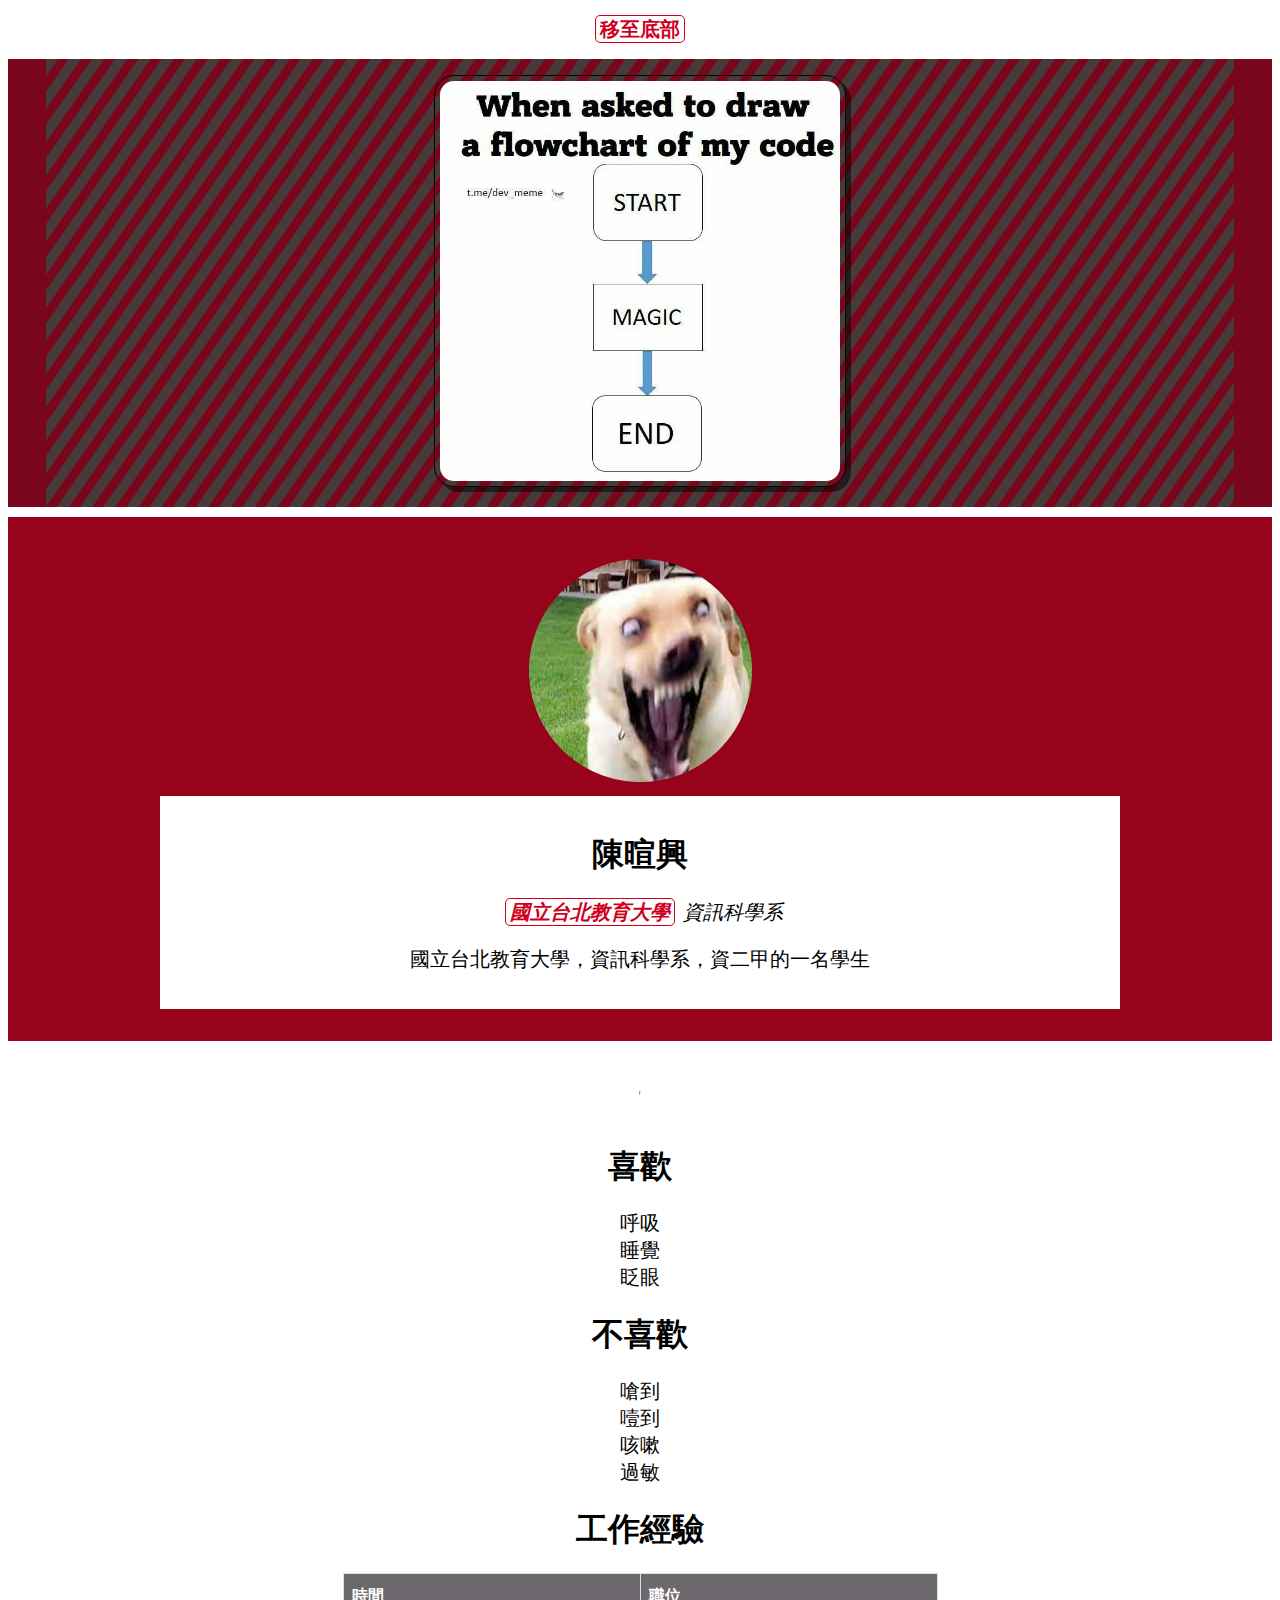
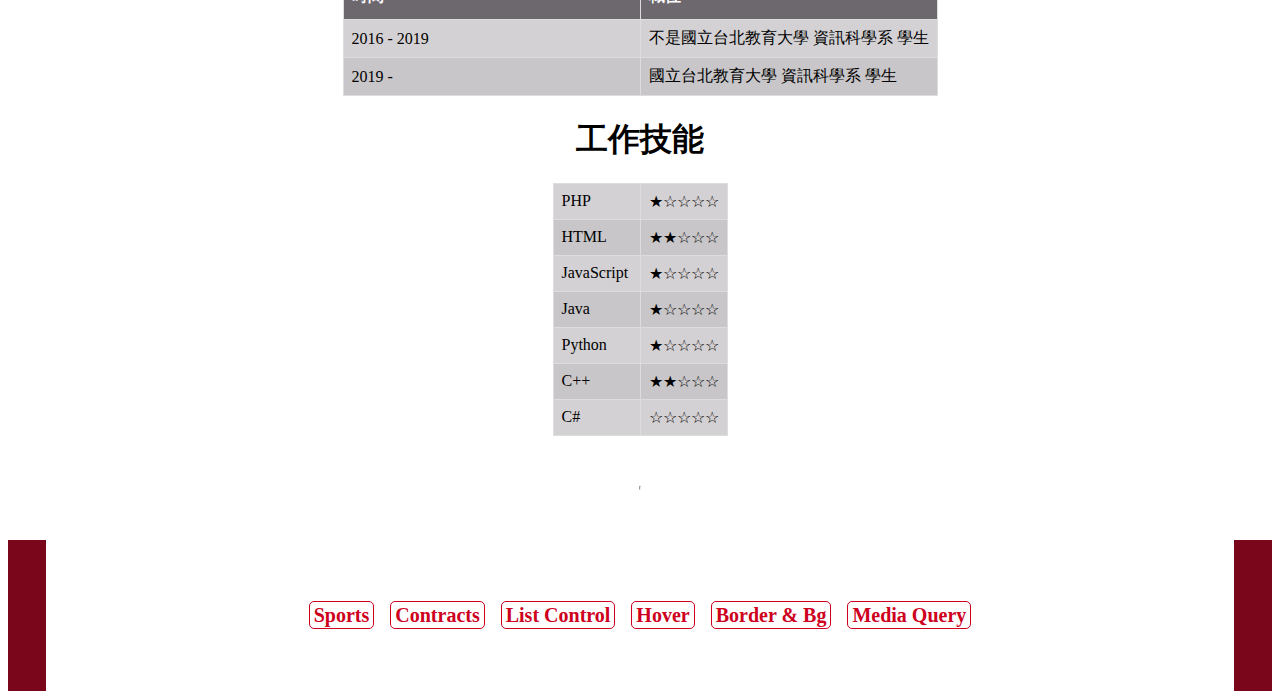
==== index.html @ 32274f18 "First upload" ====
<!DOCTYPE html>
<html lang="en">
<head>
    <meta charset="UTF-8">
    <meta name="viewport" content="width=device-width, initial-scale=1.0">
    <title>陳暄興 | 多媒體概論</title>

    <style>
        .memeImage {
            border: black 1px solid;
            width: 400px;
            padding: 5px;
            border-radius: 20px;
            box-shadow: rgba(0,0,0,0.5) 5px 5px;
            z-index: 99;
        }
        .memeImage:hover {
            position: relative;
            left: 4px;
            top: 4px;
            box-shadow: rgba(0,0,0,0.5) 1px 1px;
        }


        .spinningImage:hover {
            /* animation */
            animation-name: barrelRoll;
            animation-duration: 10ms;
            animation-timing-function: linear;
            animation-iteration-count: infinite;
        }
        @keyframes barrelRoll {
            from {
                transform: rotate(0deg);
            } to {
                transform: rotate(360deg);
            }
        }

    </style>

    <link rel="stylesheet" href="css/style.css">
</head>
<body>
    <main>
        <div style="margin: 16px;">
            <a href="#nav">移至底部</a>
        </div>
        <div class="stripesContainer">
            <div class="stripes"></div>
            <img src="images/meme.jpg" alt="programming meme" class="memeImage" id="memeImage"><br>
        </div>

        <!-- spam text canvas -->
        <div style="position: absolute; top: 0; z-index: 0;">
            <p id="memeTextbox" style="font-size: 30px; color: white;"></p>
        </div>

        <div class="colorBox" style="margin-top: 10px;">
            <img src="images/crazyDoggo-cropped.png" alt="Dogg" style="margin: 10px;" class="spinningImage" id="spinningImage">

            <div class="textBox">
                <h1>陳暄興</h1>

                <p><em><strong><a href="https://www.ntue.edu.tw/" target="_blank">國立台北教育大學</a></strong>資訊科學系</em></p>
                <p>國立台北教育大學，資訊科學系，資二甲的一名學生</p>
            </div>
        </div>



        <hr>

        <h1>喜歡</h1>
        <div>
            <p>
                呼吸<br>
                睡覺<br>
                眨眼
            </p>
        </div>

        <h1>不喜歡</h1>
        <div>
            <p>
                嗆到<br>
                噎到<br>
                咳嗽<br>
                過敏
            </p>
        </div>


        <h1>工作經驗</h1>
        <table class="table">
            <thead>
                <tr>
                    <th>時間</th>
                    <th>職位</th>
                </tr>
            </thead>
            <tbody>
                <tr>
                    <td>2016 - 2019</td>
                    <td>不是國立台北教育大學 資訊科學系 學生</td>
                </tr>
                <tr>
                    <td>2019 -</td>
                    <td>國立台北教育大學 資訊科學系 學生</td>
                </tr>
            </tbody>
        </table>



        <h1>工作技能</h1>
        <table>
            <tr>
                <td>PHP</td>
                <td>★☆☆☆☆</td>
            </tr>
            <tr>
                <td>HTML</td>
                <td>★★☆☆☆</td>
            </tr>
            <tr>
                <td>JavaScript</td>
                <td>★☆☆☆☆</td>
            </tr>
            <tr>
                <td>Java</td>
                <td>★☆☆☆☆</td>
            </tr>
            <tr>
                <td>Python</td>
                <td>★☆☆☆☆</td>
            </tr>
            <tr>
                <td>C++</td>
                <td>★★☆☆☆</td>
            </tr>
            <tr>
                <td>C#</td>
                <td>☆☆☆☆☆</td>
            </tr>
        </table>


        <hr>

    </main>
    <footer>
        <div class="stripesContainer">
            <div class="stripes"></div>

            <div style="padding: 32px;" id="nav">
                <div class="textBox" id="links">
                </div>
            </div>
        </div>
    </footer>


</body>
</html>

<script>
    document.getElementById("memeImage").addEventListener("click", function() {
        window.alert("這不是按鈕，請不要按他");
    });


    let textBoxSpam;
    document.getElementById("spinningImage").addEventListener("mouseover", function() {
        textBoxSpam = setInterval(function() {
            document.getElementById("memeTextbox").innerText += "汪汪汪"}, 1);
    });
    document.getElementById("spinningImage").addEventListener("mouseleave", function() {
        clearInterval(textBoxSpam);
        document.getElementById("memeTextbox").innerText = "";
    });



    let links = [
        "sports", "Sports",
        "contacts", "Contracts",
        "listControl", "List Control",
        "hover", "Hover",
        "borderAndBackground", "Border & Bg",
        "mediaQuery", "Media Query"
    ];
    for (let i=0;i < links.length/2;i++) {
        let a = document.createElement('a');
        let text = document.createTextNode(links[i*2+1]);
        a.appendChild(text);
        a.title = links[i*2+1];
        a.href = "subpage/" + links[i*2] + ".html";
        document.getElementById("links").appendChild(a);
    }
</script>
---- css/style.css ----
:root {
    --palette1: rgb(27, 27, 30);
    --palette2: rgb(121, 6, 26);
    --palette3: rgb(109, 103, 110);
    --palette4: rgb(251, 255, 254);
    --palette5: rgb(250, 169, 22);

    --themeColor: rgb(150, 3, 26);
    --anchorColor: rgb(206, 0, 29);

    scroll-behavior: smooth;
}

::selection {
    color: white;
    background: rgb(150, 50, 50);
}

body {
    text-align: center;
}
main {

}
footer {

}

p {
    font-size: 20px;
}

a {
    font-weight: 800;
    font-size: 20px;
    color: var(--anchorColor);
    border: solid 1px var(--anchorColor);
    border-radius: 5px;
    padding: 2px 4px;
    margin: 4px 8px;
    text-decoration: none;
}
a:hover {
    color: black;
    background-color: var(--anchorColor);
}



hr {
    margin: 50px auto;
    height: 2px;
    background-color: black;
    width: 0;
    animation: hrAnimation ease-out 1s forwards;
}
@keyframes hrAnimation {
    from {
        width: 0;
    } to {
        width: 90%;
    }
}


table {
    background-color: rgba(109,103, 110, 0.3);
    margin: 16px auto;
    border-collapse: collapse;
    width: unset;
}
table td {
    width: 50%;
}
table td, table th {
    text-align: left;
    padding: 8px;
    border: 1px solid #ddd;
}
table th {
    padding-top: 12px;
    padding-bottom: 12px;
    text-align: left;
    background-color: rgb(109, 103, 110);
    color: white;
}
table tr:nth-child(even){background-color: rgba(109, 103, 110, 0.1);}
table tr:hover {background-color: rgba(109, 103, 110, 0.5);}

.colorBox {
    color: rgb(251, 255, 254);
    background-color: var(--themeColor);
    padding: 32px;
    margin: 32px 0;
}
.textBox {
    color: black;
    background-color: white;
    padding: 16px;
    margin: 0 10%;
}



.stripesContainer {
    height: auto;
    color: #4c3f2e;
    position: relative;
    overflow: hidden;
    padding: 1rem;
}
.stripesContainer:before, .stripesContainer:after {
    content: '';
    background-color: rgb(121, 6, 26);
    width: 3%;
    height: 100%;
    position: absolute;
    top: 0;
}
.stripesContainer:before {
    left: 0;
}
.stripesContainer:after {
    right: 0;
}
.stripes {
    position: absolute;
    left: -46px;
    right: 0;
    top: 0;
    bottom: 0;
    z-index: -1;
    background: repeating-linear-gradient(
            -55deg,
            rgb(121, 6, 26) 1px,
            rgb(71, 58, 58) 2px,
            rgb(71, 58, 58) 11px,
            rgb(121, 6, 26) 12px,
            rgb(121, 6, 26) 20px
    ) fixed;
    animation: stripesAnimation linear 1s infinite;
}
@keyframes stripesAnimation {
    from{
        transform: translateX(0);
    }
    to {
        transform: translateX(46px);
    }
}
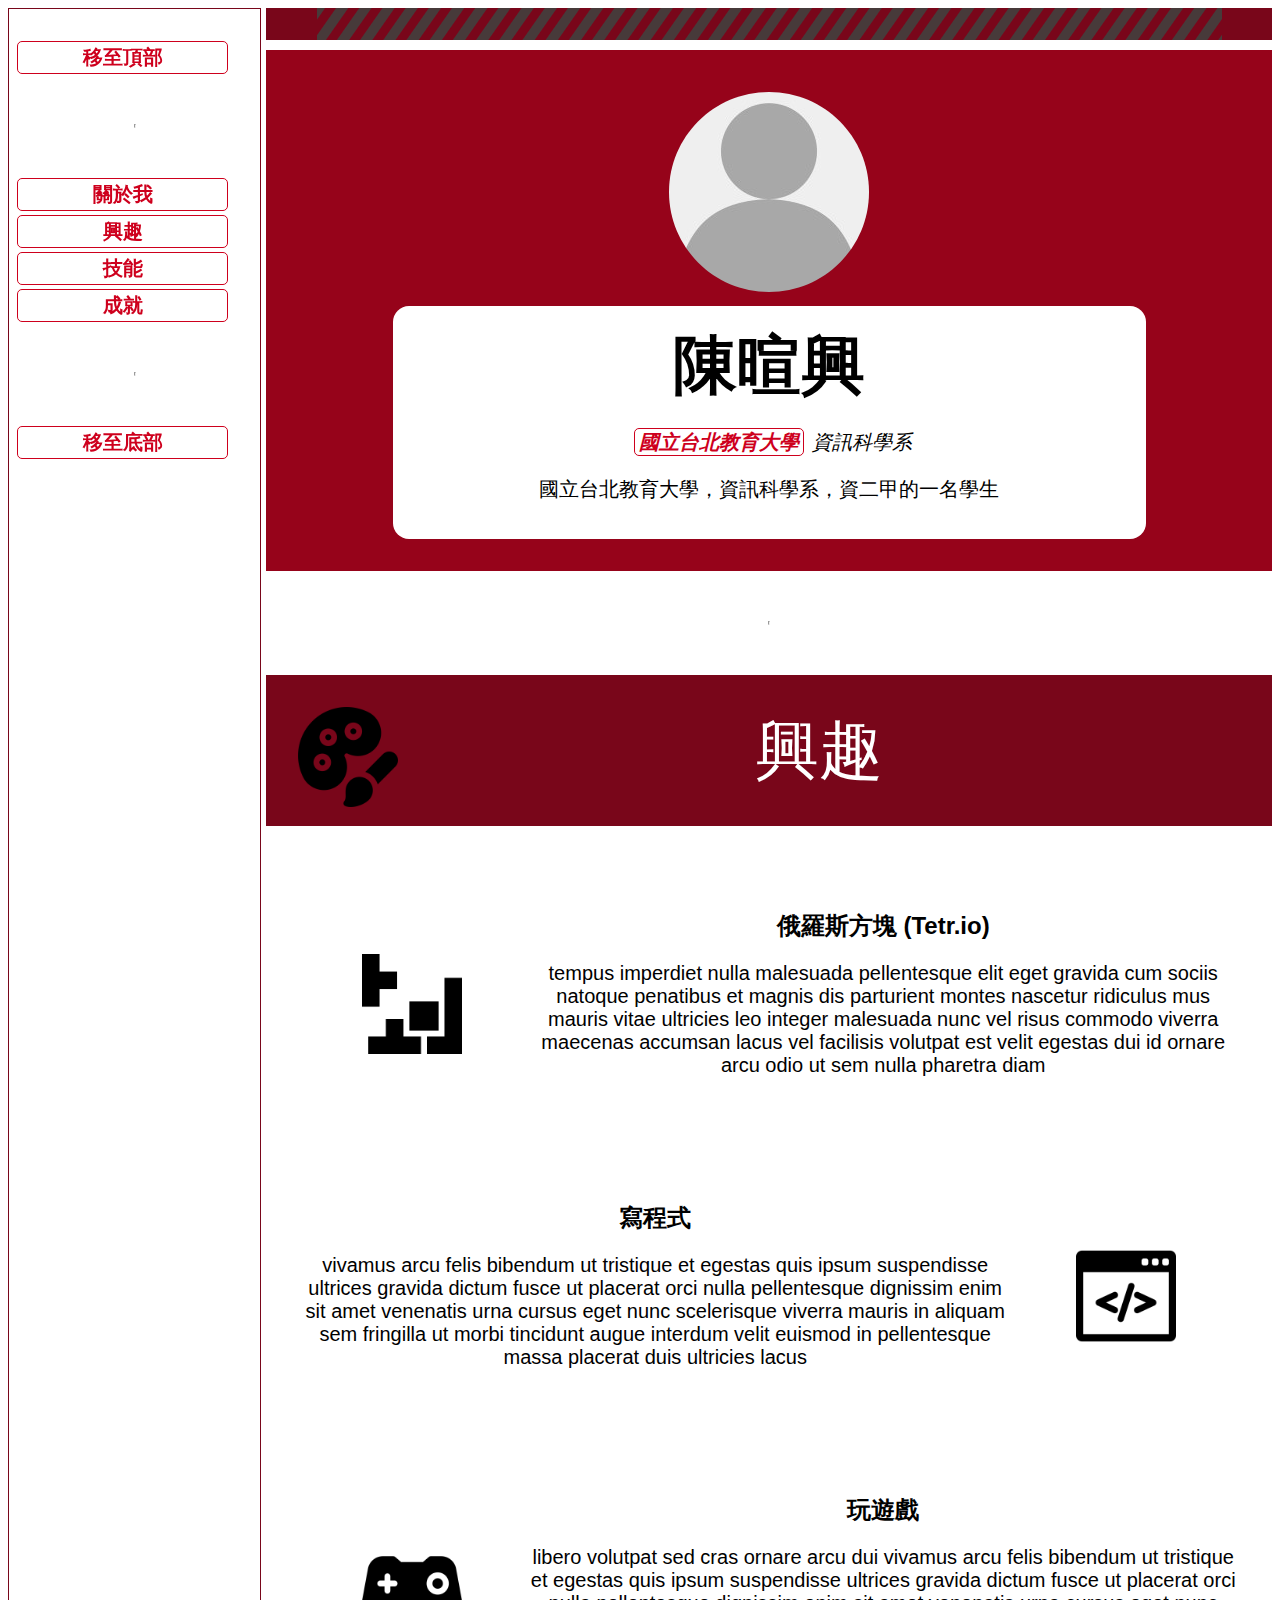
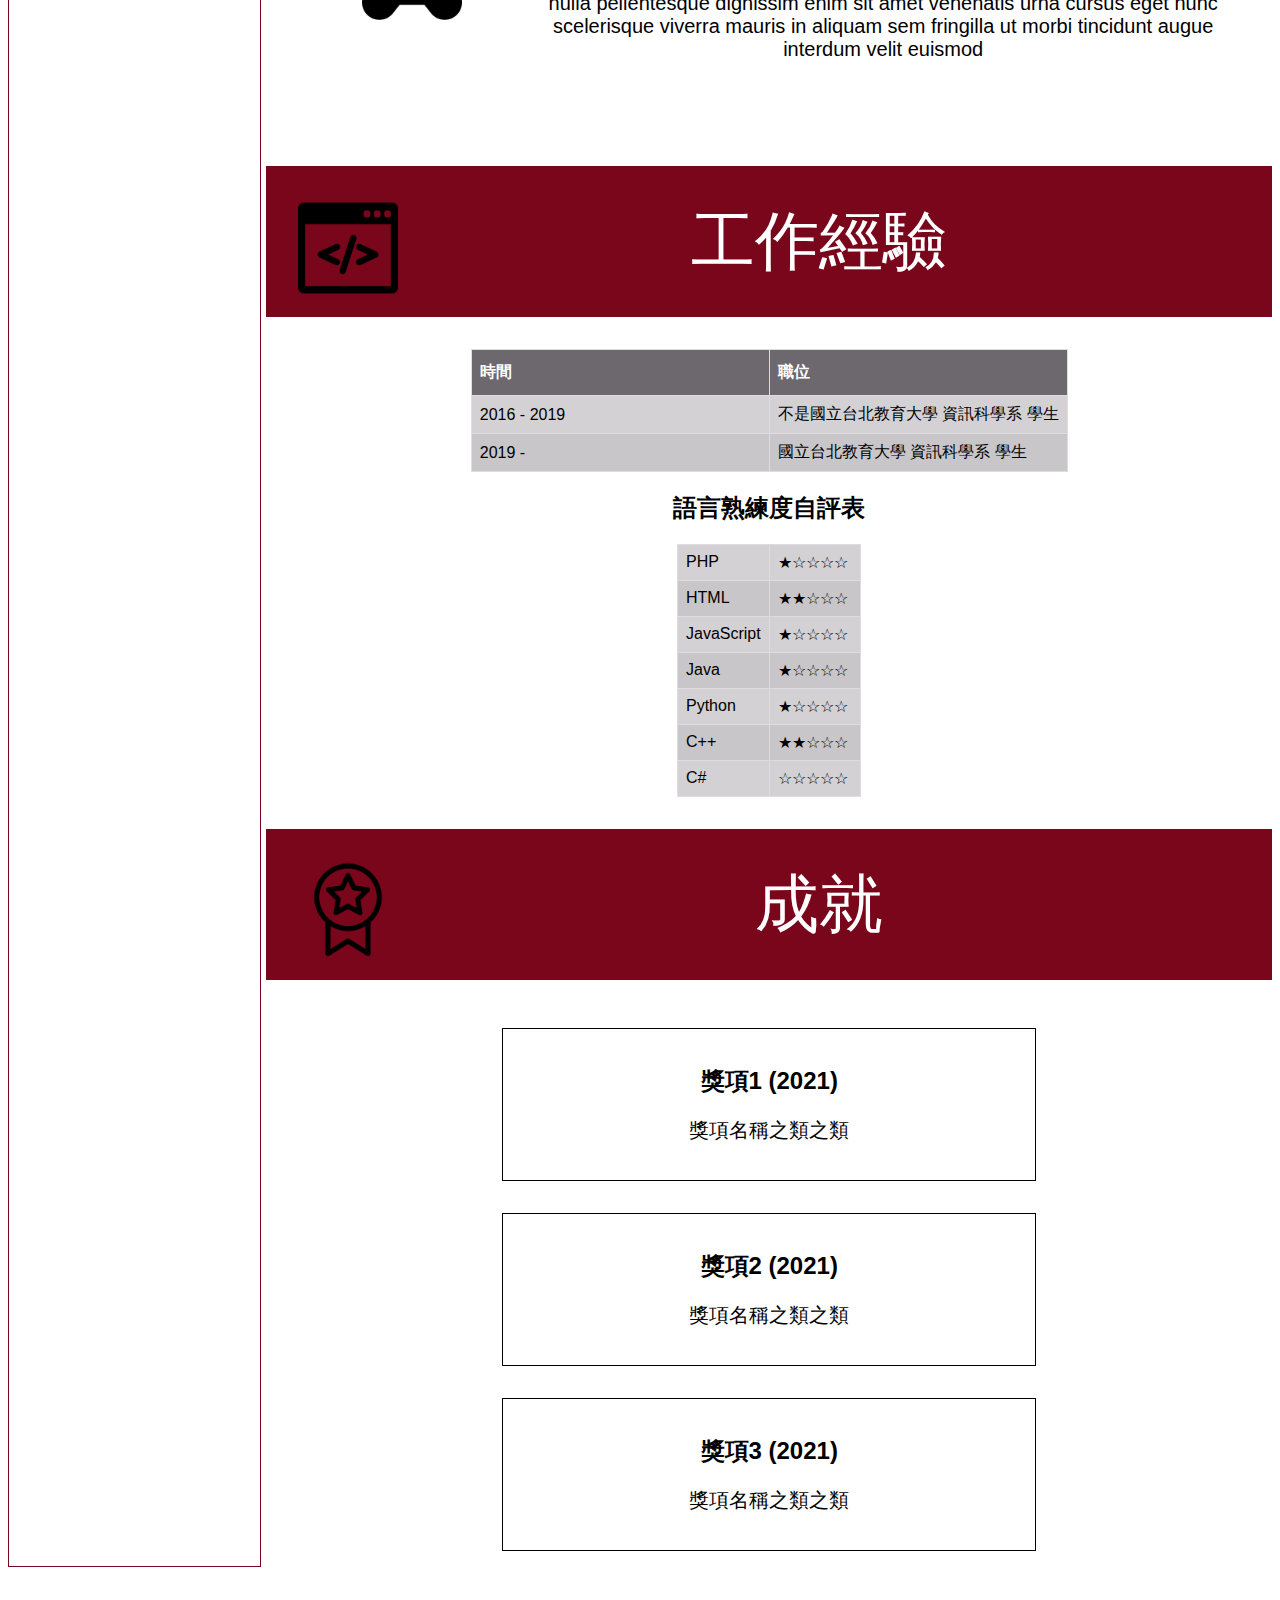
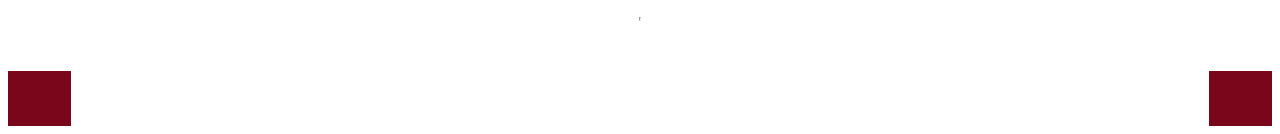
==== commit c960e697: "update to make it look more like cv" ====
--- a/index.html
+++ b/index.html
@@ -6,196 +6,183 @@
     <title>陳暄興 | 多媒體概論</title>
 
     <style>
-        .memeImage {
-            border: black 1px solid;
-            width: 400px;
-            padding: 5px;
-            border-radius: 20px;
-            box-shadow: rgba(0,0,0,0.5) 5px 5px;
-            z-index: 99;
-        }
-        .memeImage:hover {
-            position: relative;
-            left: 4px;
-            top: 4px;
-            box-shadow: rgba(0,0,0,0.5) 1px 1px;
+        h1 {
+            font-size: 64px;
+            margin: 0;
         }
 
-
-        .spinningImage:hover {
-            /* animation */
-            animation-name: barrelRoll;
-            animation-duration: 10ms;
-            animation-timing-function: linear;
-            animation-iteration-count: infinite;
-        }
-        @keyframes barrelRoll {
-            from {
-                transform: rotate(0deg);
-            } to {
-                transform: rotate(360deg);
+        @media  {
+            @media(max-width: 800px) {
+                #links a {
+                    display: block;
+                    margin: 16px;
+                }
             }
         }
 
+        #links a {
+            box-shadow: white 0 0 25px 0 inset, white 0 0 5px 0;
+        }
+
+        *  {
+            font-family: "Yu Gothic UI", sans-serif;
+        }
     </style>
 
     <link rel="stylesheet" href="css/style.css">
 </head>
 <body>
     <main>
-        <div style="margin: 16px;">
-            <a href="#nav">移至底部</a>
-        </div>
-        <div class="stripesContainer">
-            <div class="stripes"></div>
-            <img src="images/meme.jpg" alt="programming meme" class="memeImage" id="memeImage"><br>
-        </div>
+        <!-- Side box -->
+        <aside>
+            <!-- side nav, is moved to top if(max-width: 1000px) -->
+            <nav>
+                <a href="#top">移至頂部</a>
+                <hr>
+                <a href="#intro">關於我</a>
+                <a href="#hobbies">興趣</a>
+                <a href="#skills">技能</a>
+                <a href="#achievements">成就</a>
+                <hr>
+                <a href="#bottom">移至底部</a>
+            </nav>
+        </aside>
+        <!-- Main content -->
+        <section class="content" id="top">
+            <section id="intro">
+                <!-- Animated stripes -->
+                <div class="stripesContainer">
+                    <div class="stripes"></div>
+                </div>
 
-        <!-- spam text canvas -->
-        <div style="position: absolute; top: 0; z-index: 0;">
-            <p id="memeTextbox" style="font-size: 30px; color: white;"></p>
-        </div>
+                <div class="colorBox" style="margin-top: 10px;">
+                    <img src="images/pfp.png" alt="profile picture" style="margin: 10px;">
 
-        <div class="colorBox" style="margin-top: 10px;">
-            <img src="images/crazyDoggo-cropped.png" alt="Dogg" style="margin: 10px;" class="spinningImage" id="spinningImage">
+                    <div class="textBox">
+                        <h1>陳暄興</h1>
 
-            <div class="textBox">
-                <h1>陳暄興</h1>
+                        <p><em><strong><a href="https://www.ntue.edu.tw/" target="_blank">國立台北教育大學</a></strong>資訊科學系</em></p>
+                        <p>國立台北教育大學，資訊科學系，資二甲的一名學生</p>
+                    </div>
+                </div>
+            </section>
 
-                <p><em><strong><a href="https://www.ntue.edu.tw/" target="_blank">國立台北教育大學</a></strong>資訊科學系</em></p>
-                <p>國立台北教育大學，資訊科學系，資二甲的一名學生</p>
-            </div>
-        </div>
+            <hr>
+
+            <section id="hobbies">
+                <div class="title"><img alt="painting" src="images/painting.png"/>興趣</div>
+
+                <div class="articleContainer">
+                    <article>
+                        <img alt="tetris" src="images/tetris.png" width="100" height="100">
+                        <div>
+                            <h2>俄羅斯方塊 (Tetr.io)</h2>
+                            <p>tempus imperdiet nulla malesuada pellentesque elit eget gravida cum sociis natoque penatibus et magnis dis parturient montes nascetur ridiculus mus mauris vitae ultricies leo integer malesuada nunc vel risus commodo viverra maecenas accumsan lacus vel facilisis volutpat est velit egestas dui id ornare arcu odio ut sem nulla pharetra diam</p>
+                        </div>
+                    </article>
+                    <article>
+                        <img alt="code" src="images/code.png" width="100" height="100">
+                        <div>
+                            <h2>寫程式</h2>
+                            <p>vivamus arcu felis bibendum ut tristique et egestas quis ipsum suspendisse ultrices gravida dictum fusce ut placerat orci nulla pellentesque dignissim enim sit amet venenatis urna cursus eget nunc scelerisque viverra mauris in aliquam sem fringilla ut morbi tincidunt augue interdum velit euismod in pellentesque massa placerat duis ultricies lacus</p>
+                        </div>
+                    </article>
+                    <article>
+                        <img alt="games" src="images/games.png" width="100" height="100">
+                        <div>
+                            <h2>玩遊戲</h2>
+                            <p>libero volutpat sed cras ornare arcu dui vivamus arcu felis bibendum ut tristique et egestas quis ipsum suspendisse ultrices gravida dictum fusce ut placerat orci nulla pellentesque dignissim enim sit amet venenatis urna cursus eget nunc scelerisque viverra mauris in aliquam sem fringilla ut morbi tincidunt augue interdum velit euismod</p>
+                        </div>
+                    </article>
+                </div>
+            </section>
+
+            <section id="skills">
+                <div class="title"><img alt="code" src="images/code.png"/>工作經驗</div>
 
 
+                <table class="table">
+                    <thead>
+                    <tr>
+                        <th>時間</th>
+                        <th>職位</th>
+                    </tr>
+                    </thead>
+                    <tbody>
+                    <tr>
+                        <td>2016 - 2019</td>
+                        <td>不是國立台北教育大學 資訊科學系 學生</td>
+                    </tr>
+                    <tr>
+                        <td>2019 -</td>
+                        <td>國立台北教育大學 資訊科學系 學生</td>
+                    </tr>
+                    </tbody>
+                </table>
 
+                <h2>語言熟練度自評表</h2>
+                <table>
+                    <tr>
+                        <td>PHP</td>
+                        <td>★☆☆☆☆</td>
+                    </tr>
+                    <tr>
+                        <td>HTML</td>
+                        <td>★★☆☆☆</td>
+                    </tr>
+                    <tr>
+                        <td>JavaScript</td>
+                        <td>★☆☆☆☆</td>
+                    </tr>
+                    <tr>
+                        <td>Java</td>
+                        <td>★☆☆☆☆</td>
+                    </tr>
+                    <tr>
+                        <td>Python</td>
+                        <td>★☆☆☆☆</td>
+                    </tr>
+                    <tr>
+                        <td>C++</td>
+                        <td>★★☆☆☆</td>
+                    </tr>
+                    <tr>
+                        <td>C#</td>
+                        <td>☆☆☆☆☆</td>
+                    </tr>
+                </table>
+            </section>
+
+            <section id="achievements">
+                <div class="title"><img alt="medal" src="images/medal.png"/>成就</div>
+                <div class="portfolio">
+                    <div>
+                        <h2>獎項1 (2021)</h2>
+                        <p>獎項名稱之類之類</p>
+                    </div>
+
+                    <div>
+                        <h2>獎項2 (2021)</h2>
+                        <p>獎項名稱之類之類</p>
+                    </div>
+
+                    <div>
+                        <h2>獎項3 (2021)</h2>
+                        <p>獎項名稱之類之類</p>
+                    </div>
+                </div>
+            </section>
+        </section>
+   </main>
+    <footer>
         <hr>
 
-        <h1>喜歡</h1>
-        <div>
-            <p>
-                呼吸<br>
-                睡覺<br>
-                眨眼
-            </p>
-        </div>
-
-        <h1>不喜歡</h1>
-        <div>
-            <p>
-                嗆到<br>
-                噎到<br>
-                咳嗽<br>
-                過敏
-            </p>
-        </div>
-
-
-        <h1>工作經驗</h1>
-        <table class="table">
-            <thead>
-                <tr>
-                    <th>時間</th>
-                    <th>職位</th>
-                </tr>
-            </thead>
-            <tbody>
-                <tr>
-                    <td>2016 - 2019</td>
-                    <td>不是國立台北教育大學 資訊科學系 學生</td>
-                </tr>
-                <tr>
-                    <td>2019 -</td>
-                    <td>國立台北教育大學 資訊科學系 學生</td>
-                </tr>
-            </tbody>
-        </table>
-
-
-
-        <h1>工作技能</h1>
-        <table>
-            <tr>
-                <td>PHP</td>
-                <td>★☆☆☆☆</td>
-            </tr>
-            <tr>
-                <td>HTML</td>
-                <td>★★☆☆☆</td>
-            </tr>
-            <tr>
-                <td>JavaScript</td>
-                <td>★☆☆☆☆</td>
-            </tr>
-            <tr>
-                <td>Java</td>
-                <td>★☆☆☆☆</td>
-            </tr>
-            <tr>
-                <td>Python</td>
-                <td>★☆☆☆☆</td>
-            </tr>
-            <tr>
-                <td>C++</td>
-                <td>★★☆☆☆</td>
-            </tr>
-            <tr>
-                <td>C#</td>
-                <td>☆☆☆☆☆</td>
-            </tr>
-        </table>
-
-
-        <hr>
-
-    </main>
-    <footer>
-        <div class="stripesContainer">
+        <div class="stripesContainer" id="bottom">
             <div class="stripes"></div>
 
-            <div style="padding: 32px;" id="nav">
-                <div class="textBox" id="links">
-                </div>
-            </div>
+            <div>Icons made by <a href="https://www.freepik.com" title="Freepik">Freepik</a> from <a href="https://www.flaticon.com/" title="Flaticon">www.flaticon.com</a></div>
+
         </div>
     </footer>
-
-
 </body>
-</html>
-
-<script>
-    document.getElementById("memeImage").addEventListener("click", function() {
-        window.alert("這不是按鈕，請不要按他");
-    });
-
-
-    let textBoxSpam;
-    document.getElementById("spinningImage").addEventListener("mouseover", function() {
-        textBoxSpam = setInterval(function() {
-            document.getElementById("memeTextbox").innerText += "汪汪汪"}, 1);
-    });
-    document.getElementById("spinningImage").addEventListener("mouseleave", function() {
-        clearInterval(textBoxSpam);
-        document.getElementById("memeTextbox").innerText = "";
-    });
-
-
-
-    let links = [
-        "sports", "Sports",
-        "contacts", "Contracts",
-        "listControl", "List Control",
-        "hover", "Hover",
-        "borderAndBackground", "Border & Bg",
-        "mediaQuery", "Media Query"
-    ];
-    for (let i=0;i < links.length/2;i++) {
-        let a = document.createElement('a');
-        let text = document.createTextNode(links[i*2+1]);
-        a.appendChild(text);
-        a.title = links[i*2+1];
-        a.href = "subpage/" + links[i*2] + ".html";
-        document.getElementById("links").appendChild(a);
-    }
-</script>+</html>--- a/css/style.css
+++ b/css/style.css
@@ -18,13 +18,60 @@
 
 body {
     text-align: center;
+    display: flex;
+    flex-flow: column;
 }
 main {
-
-}
-footer {
-
-}
+    display: flex;
+}
+
+section.content {
+    flex: 80;
+}
+aside {
+    flex: 20;
+    border: 1px solid var(--palette2);
+    margin-right: 5px;
+}
+nav {
+    position: sticky;
+    top: 0;
+    margin-top: 32px;
+}
+aside a {
+    display: block;
+    width: 80%;
+    transition: width 0.1s;
+}
+aside a:hover {
+    width: 90%;
+}
+footer div, footer a {
+    color: white;
+    border: none;
+}
+
+
+@media(max-width: 1000px) {
+    aside a {
+        margin: 4px auto;
+    }
+
+    main {
+        flex-flow: column;
+    }
+    section.content {
+        width: 100%;
+    }
+    aside {
+        width: 100%;
+    }
+    footer {
+        width: 100%;
+    }
+}
+
+
 
 p {
     font-size: 20px;
@@ -41,7 +88,7 @@
     text-decoration: none;
 }
 a:hover {
-    color: black;
+    color: white;
     background-color: var(--anchorColor);
 }
 
@@ -87,6 +134,61 @@
 table tr:nth-child(even){background-color: rgba(109, 103, 110, 0.1);}
 table tr:hover {background-color: rgba(109, 103, 110, 0.5);}
 
+
+/* title for different sections */
+.title {
+    background-color: var(--palette2);
+    color: white;
+    padding: 32px;
+    margin: 32px 0;
+    font-size: 64px;
+}
+.title img {
+    width: 100px;
+    height: 100px;
+    float: left;
+}
+
+div.articleContainer {
+    display: flex;
+    flex-flow: column;
+}
+div.articleContainer article {
+    padding: 32px;
+    display: flex;
+    flex-flow: row;
+    flex-direction: row;
+}
+div.articleContainer article:nth-child(even) {
+    flex-direction: row-reverse;
+}
+div.articleContainer article img {
+    padding: 64px;
+}
+@media(max-width: 1000px) {
+    div.articleContainer article img {
+        margin: 0 auto;
+    }
+    div.articleContainer article {
+        flex-flow: column !important;
+    }
+}
+
+
+.portfolio div {
+    display: inline-block;
+    width: 500px;
+    padding: 16px;
+    margin: 16px auto;
+    border: solid 1px black;
+}
+@media(max-width: 1000px) {
+    .portfolio div {
+        display: block;
+    }
+}
+
+
 .colorBox {
     color: rgb(251, 255, 254);
     background-color: var(--themeColor);
@@ -98,6 +200,7 @@
     background-color: white;
     padding: 16px;
     margin: 0 10%;
+    border-radius: 16px;
 }
 
 
@@ -112,20 +215,16 @@
 .stripesContainer:before, .stripesContainer:after {
     content: '';
     background-color: rgb(121, 6, 26);
-    width: 3%;
+    width: 5%;
     height: 100%;
     position: absolute;
     top: 0;
 }
-.stripesContainer:before {
-    left: 0;
-}
-.stripesContainer:after {
-    right: 0;
-}
+.stripesContainer:before { left: 0; }
+.stripesContainer:after { right: 0; }
 .stripes {
     position: absolute;
-    left: -46px;
+    left: -23px;
     right: 0;
     top: 0;
     bottom: 0;
@@ -138,13 +237,13 @@
             rgb(121, 6, 26) 12px,
             rgb(121, 6, 26) 20px
     ) fixed;
-    animation: stripesAnimation linear 1s infinite;
+    animation: stripesAnimation linear 2s infinite;
 }
 @keyframes stripesAnimation {
     from{
         transform: translateX(0);
     }
     to {
-        transform: translateX(46px);
+        transform: translateX(23px);
     }
 }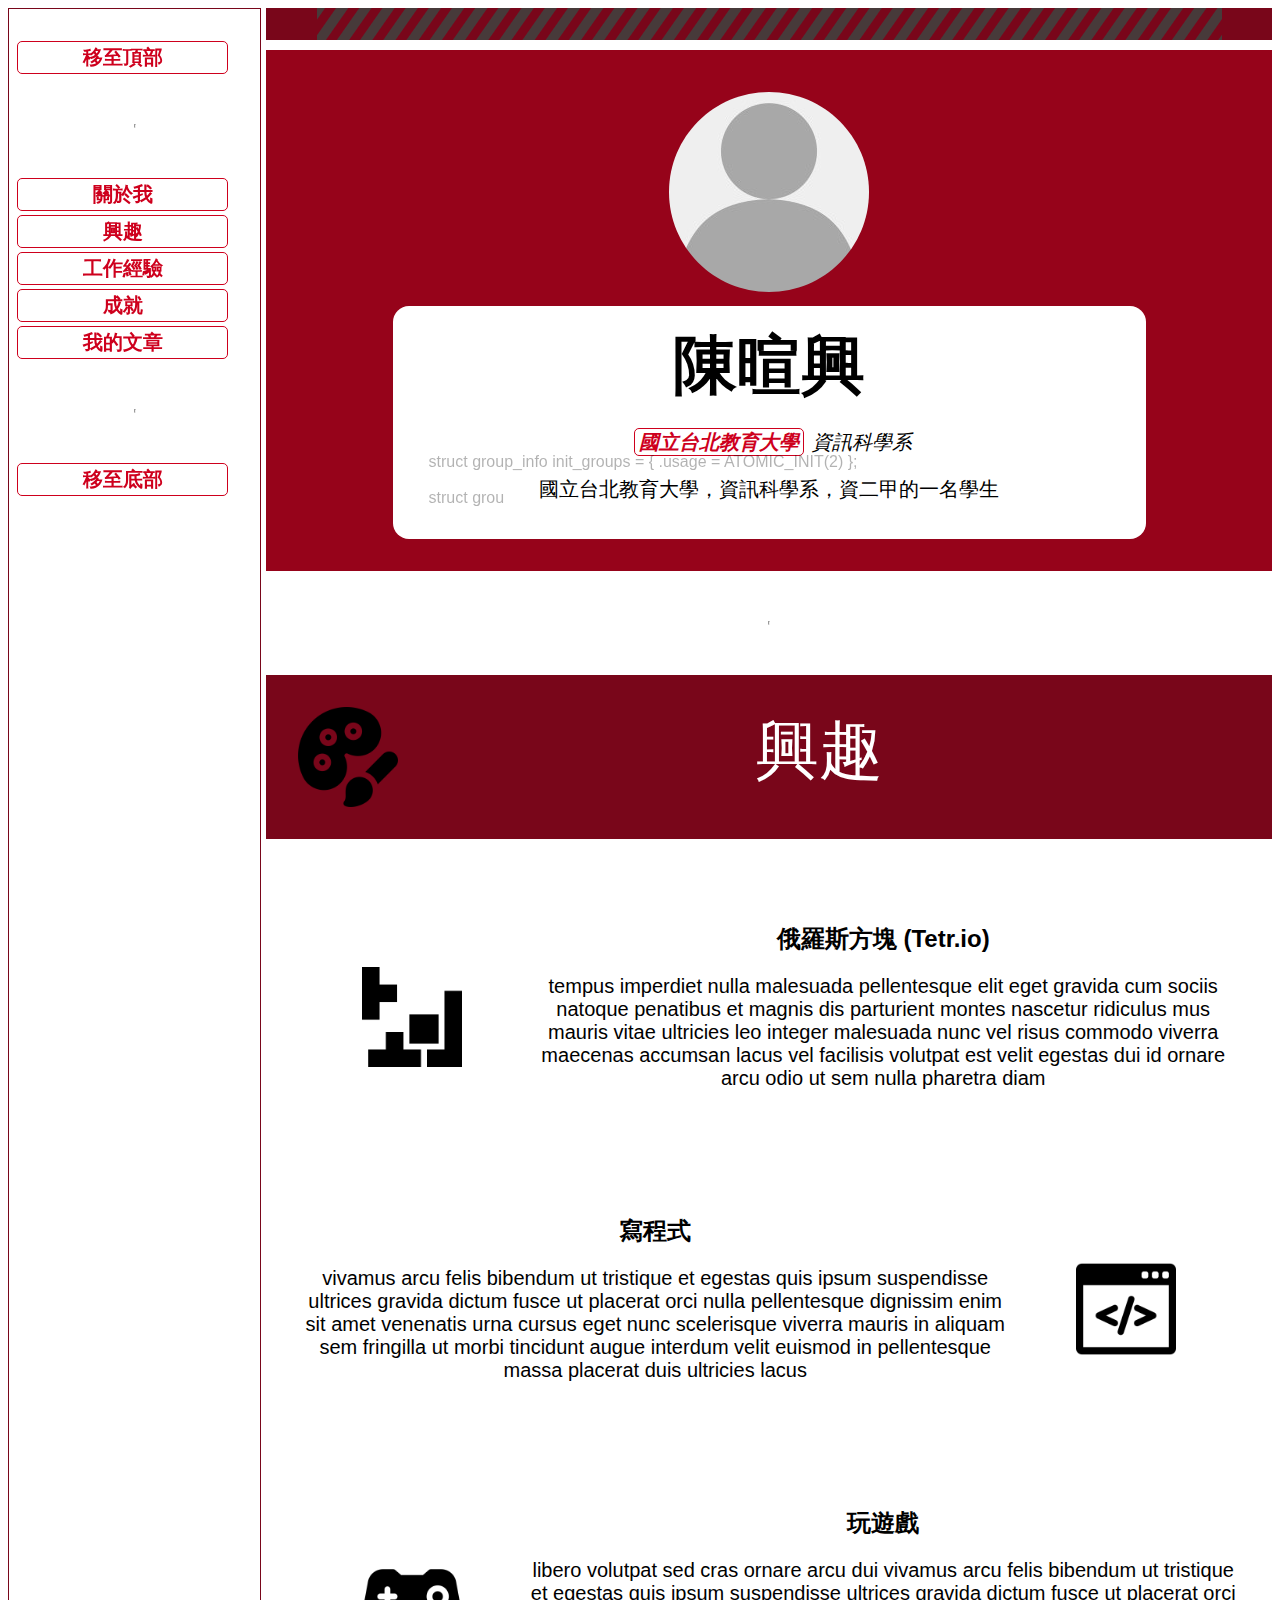
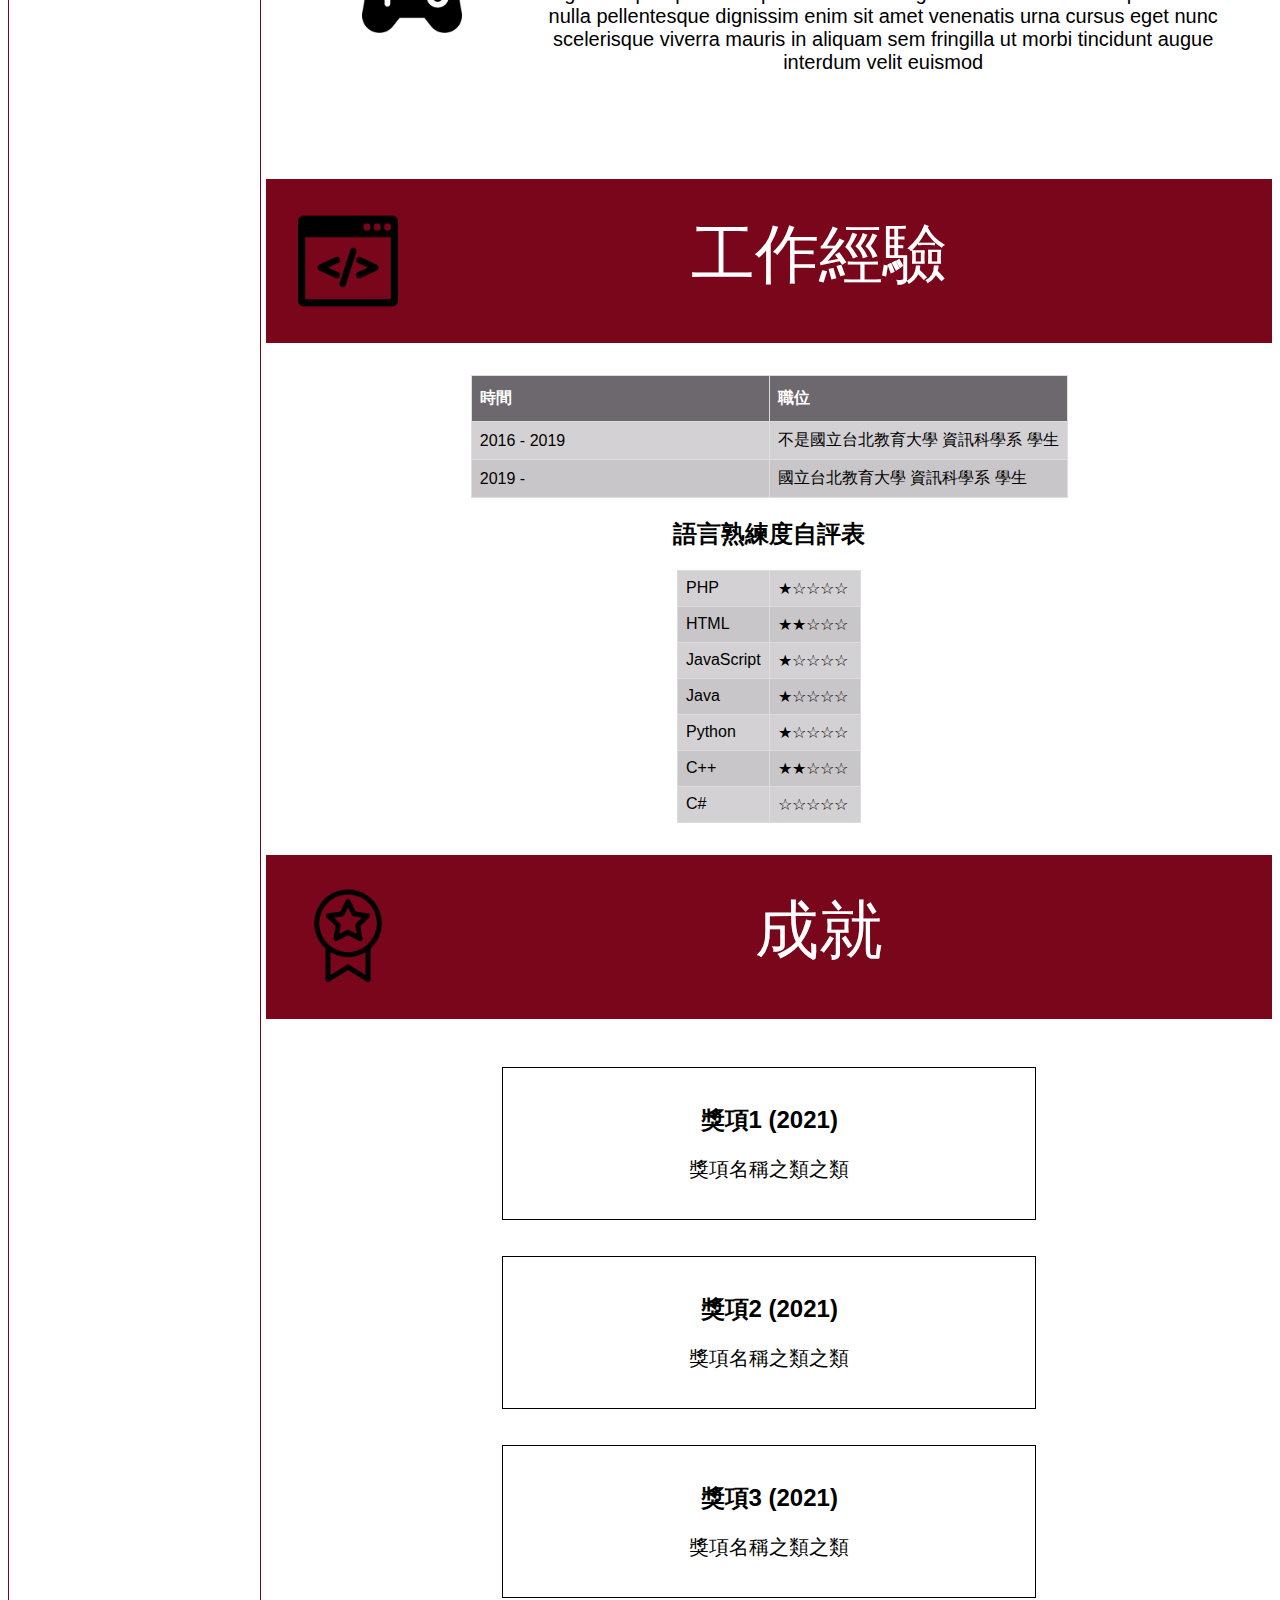
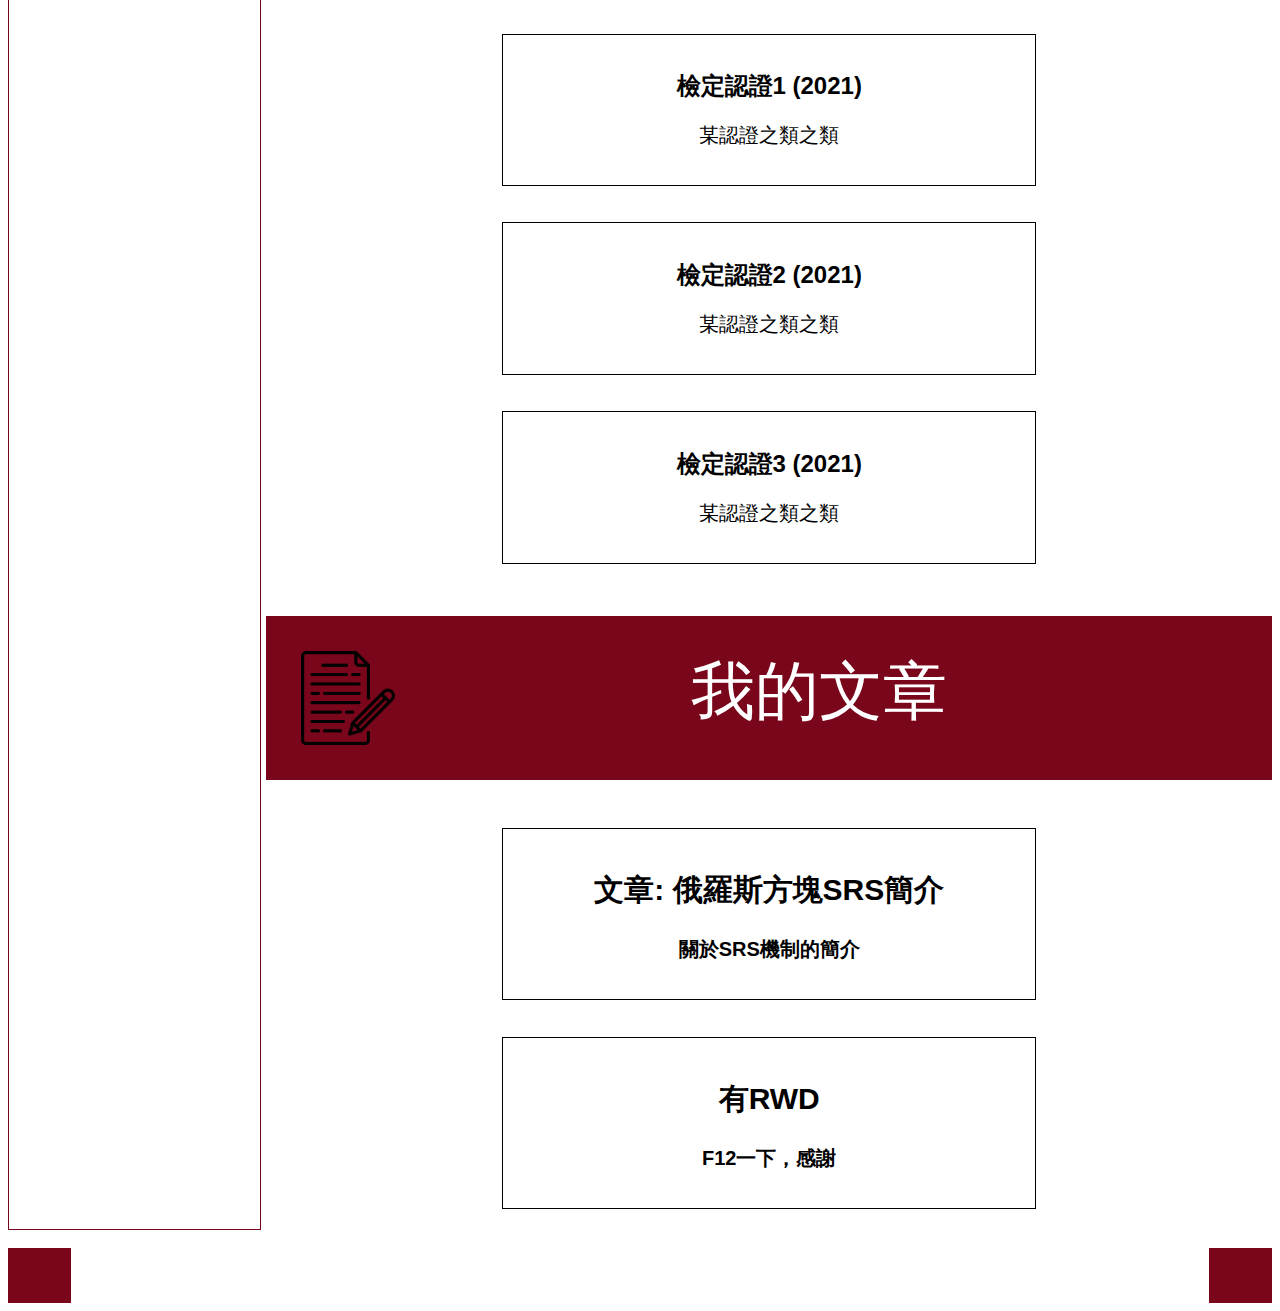
==== commit 39966d3d: "新增子頁、修改index.html、增加圖片" ====
--- a/index.html
+++ b/index.html
@@ -30,6 +30,7 @@
     </style>
 
     <link rel="stylesheet" href="css/style.css">
+    <link rel="shortcut icon" href="images/favicon.ico" type="image/x-icon"/>
 </head>
 <body>
     <main>
@@ -41,8 +42,9 @@
                 <hr>
                 <a href="#intro">關於我</a>
                 <a href="#hobbies">興趣</a>
-                <a href="#skills">技能</a>
+                <a href="#skills">工作經驗</a>
                 <a href="#achievements">成就</a>
+                <a href="#articles">我的文章</a>
                 <hr>
                 <a href="#bottom">移至底部</a>
             </nav>
@@ -59,11 +61,21 @@
                     <img src="images/pfp.png" alt="profile picture" style="margin: 10px;">
 
                     <div class="textBox">
-                        <h1>陳暄興</h1>
-
-                        <p><em><strong><a href="https://www.ntue.edu.tw/" target="_blank">國立台北教育大學</a></strong>資訊科學系</em></p>
-                        <p>國立台北教育大學，資訊科學系，資二甲的一名學生</p>
-                    </div>
+                        <div>
+                            <h1>陳暄興</h1>
+
+                            <p><em><strong><a href="https://www.ntue.edu.tw/" target="_blank">國立台北教育大學</a></strong>資訊科學系</em></p>
+                            <p>國立台北教育大學，資訊科學系，資二甲的一名學生</p>
+                        </div>
+
+                        <div style="position: relative; width: auto;">
+                            <div style="overflow: hidden; position: absolute; bottom: 0; height: 200px; width: 100%;">
+                                <pre id="typewriter" style="position: absolute; left: 20px; bottom: 0; text-align: left; color: rgba(0,0,0,0.3); overflow: hidden;"></pre>
+                            </div>
+                        </div>
+                    </div>
+
+
                 </div>
             </section>
 
@@ -160,23 +172,51 @@
                         <h2>獎項1 (2021)</h2>
                         <p>獎項名稱之類之類</p>
                     </div>
-
                     <div>
                         <h2>獎項2 (2021)</h2>
                         <p>獎項名稱之類之類</p>
                     </div>
-
                     <div>
                         <h2>獎項3 (2021)</h2>
                         <p>獎項名稱之類之類</p>
                     </div>
+                    <div>
+                        <h2>檢定認證1 (2021)</h2>
+                        <p>某認證之類之類</p>
+                    </div>
+                    <div>
+                        <h2>檢定認證2 (2021)</h2>
+                        <p>某認證之類之類</p>
+                    </div>
+                    <div>
+                        <h2>檢定認證3 (2021)</h2>
+                        <p>某認證之類之類</p>
+                    </div>
+                </div>
+            </section>
+            <section id="articles">
+                <div class="title"><img alt="article" src="images/article.png"/>我的文章</div>
+                <div class="portfolio">
+
+                    <a href="subpage/article1.html">
+                        <div>
+                            <h2>文章: 俄羅斯方塊SRS簡介</h2>
+                            <p>關於SRS機制的簡介</p>
+                        </div>
+                    </a>
+
+                    <a href="subpage/article2.html">
+                        <div>
+                            <h2>有RWD</h2>
+                            <p>F12一下，感謝</p>
+                        </div>
+                    </a>
                 </div>
             </section>
         </section>
    </main>
+    <br>
     <footer>
-        <hr>
-
         <div class="stripesContainer" id="bottom">
             <div class="stripes"></div>
 
@@ -185,4 +225,164 @@
         </div>
     </footer>
 </body>
-</html>+</html>
+
+
+
+<script>
+    setInterval(type, 10);
+
+    //typewriter
+    let typewriter = document.getElementById("typewriter");
+    let i = 0;
+    function type() {
+        typewriter.innerHTML += randomCode[i];
+        i++;
+        if(i >= randomCode.length) i = 0;
+        // prevent the innerHTMl from growing too long, cleanup upon(length > 500)
+        if(typewriter.innerText.length > 500) {
+            typewriter.innerHTML = typewriter.innerHTML.substr(300);
+        }
+    }
+
+    // random code from random code generator
+    let randomCode = "struct group_info init_groups = { .usage = ATOMIC_INIT(2) };\n" +
+        "\n" +
+        "struct group_info *groups_alloc(int gidsetsize){\n" +
+        "\n" +
+        "    struct group_info *group_info;\n" +
+        "\n" +
+        "    int nblocks;\n" +
+        "\n" +
+        "    int i;\n" +
+        "\n" +
+        "\n" +
+        "\n" +
+        "    nblocks = (gidsetsize + NGROUPS_PER_BLOCK - 1) / NGROUPS_PER_BLOCK;\n" +
+        "\n" +
+        "    /* Make sure we always allocate at least one indirect block pointer */\n" +
+        "\n" +
+        "    nblocks = nblocks ? : 1;\n" +
+        "\n" +
+        "    group_info = kmalloc(sizeof(*group_info) + nblocks*sizeof(gid_t *), GFP_USER);\n" +
+        "\n" +
+        "    if (!group_info)\n" +
+        "\n" +
+        "        return NULL;\n" +
+        "\n" +
+        "    group_info->ngroups = gidsetsize;\n" +
+        "\n" +
+        "    group_info->nblocks = nblocks;\n" +
+        "\n" +
+        "    atomic_set(&group_info->usage, 1);\n" +
+        "\n" +
+        "\n" +
+        "\n" +
+        "    if (gidsetsize <= NGROUPS_SMALL)\n" +
+        "\n" +
+        "        group_info->blocks[0] = group_info->small_block;\n" +
+        "\n" +
+        "    else {\n" +
+        "\n" +
+        "        for (i = 0; i < nblocks; i++) {\n" +
+        "\n" +
+        "            gid_t *b;\n" +
+        "\n" +
+        "            b = (void *)__get_free_page(GFP_USER);\n" +
+        "\n" +
+        "            if (!b)\n" +
+        "\n" +
+        "                goto out_undo_partial_alloc;\n" +
+        "\n" +
+        "            group_info->blocks[i] = b;\n" +
+        "\n" +
+        "        }\n" +
+        "\n" +
+        "    }\n" +
+        "\n" +
+        "    return group_info;\n" +
+        "\n" +
+        "\n" +
+        "\n" +
+        "out_undo_partial_alloc:\n" +
+        "\n" +
+        "    while (--i >= 0) {\n" +
+        "\n" +
+        "        free_page((unsigned long)group_info->blocks[i]);\n" +
+        "\n" +
+        "    }\n" +
+        "\n" +
+        "    kfree(group_info);\n" +
+        "\n" +
+        "    return NULL;\n" +
+        "\n" +
+        "}\n" +
+        "\n" +
+        "\n" +
+        "\n" +
+        "EXPORT_SYMBOL(groups_alloc);\n" +
+        "\n" +
+        "\n" +
+        "\n" +
+        "void groups_free(struct group_info *group_info)\n" +
+        "\n" +
+        "{\n" +
+        "\n" +
+        "    if (group_info->blocks[0] != group_info->small_block) {\n" +
+        "\n" +
+        "        int i;\n" +
+        "\n" +
+        "        for (i = 0; i < group_info->nblocks; i++)\n" +
+        "\n" +
+        "            free_page((unsigned long)group_info->blocks[i]);\n" +
+        "\n" +
+        "    }\n" +
+        "\n" +
+        "    kfree(group_info);\n" +
+        "\n" +
+        "}\n" +
+        "\n" +
+        "\n" +
+        "\n" +
+        "EXPORT_SYMBOL(groups_free);\n" +
+        "\n" +
+        "\n" +
+        "\n" +
+        "/* export the group_info to a user-space array */\n" +
+        "\n" +
+        "static int groups_to_user(gid_t __user *grouplist,\n" +
+        "\n" +
+        "              const struct group_info *group_info)\n" +
+        "\n" +
+        "{\n" +
+        "\n" +
+        "    int i;\n" +
+        "\n" +
+        "    unsigned int count = group_info->ngroups;\n" +
+        "\n" +
+        "\n" +
+        "\n" +
+        "    for (i = 0; i < group_info->nblocks; i++) {\n" +
+        "\n" +
+        "        unsigned int cp_count = min(NGROUPS_PER_BLOCK, count);\n" +
+        "\n" +
+        "        unsigned int len = cp_count * sizeof(*grouplist);\n" +
+        "\n" +
+        "\n" +
+        "\n" +
+        "        if (copy_to_user(grouplist, group_info->blocks[i], len))\n" +
+        "\n" +
+        "            return -EFAULT;\n" +
+        "\n" +
+        "\n" +
+        "\n" +
+        "        grouplist += NGROUPS_PER_BLOCK;\n" +
+        "\n" +
+        "        count -= cp_count;\n" +
+        "\n" +
+        "    }\n" +
+        "\n" +
+        "    return 0;\n" +
+        "\n" +
+        "}";
+</script>--- a/css/style.css
+++ b/css/style.css
@@ -47,6 +47,7 @@
     width: 90%;
 }
 footer div, footer a {
+    background-color: unset;
     color: white;
     border: none;
 }
@@ -69,6 +70,9 @@
     footer {
         width: 100%;
     }
+    footer, footer a {
+        font-size: 12px;
+    }
 }
 
 
@@ -78,6 +82,7 @@
 }
 
 a {
+    background-color: rgba(255,255,255,0.7);
     font-weight: 800;
     font-size: 20px;
     color: var(--anchorColor);
@@ -142,6 +147,7 @@
     padding: 32px;
     margin: 32px 0;
     font-size: 64px;
+    overflow: hidden;
 }
 .title img {
     width: 100px;
@@ -166,6 +172,9 @@
     padding: 64px;
 }
 @media(max-width: 1000px) {
+    .title {
+        font-size: 48px !important;
+    }
     div.articleContainer article img {
         margin: 0 auto;
     }
@@ -181,9 +190,53 @@
     padding: 16px;
     margin: 16px auto;
     border: solid 1px black;
+    background-color: white;
+    overflow: hidden;
+    transition: transform 0.1s;
+}
+.portfolio div:hover {
+    transform: scale(1.05);
+    z-index: 999;
+    box-shadow: rgba(0,0,0,0.1) 0 0 10px;
+}
+.portfolio div:before {
+    content: ' ';
+    z-index: -1;
+    display: block;
+    position: absolute;
+    width: 0;
+    height: 0;
+
+    bottom: -300px;
+    left: -300px;
+    border-top: 300px solid transparent;
+    border-bottom: 300px solid transparent;
+    border-left: 300px solid transparent;
+    transition: left 0.1s ease;
+}
+.portfolio div:hover:before {
+    left: -20%;
+    border-left: 300px solid orangered;
+}
+.portfolio a {
+    border: none;
+    background-color: rgba(255,255,255,0.7);
+    color: unset;
+    cursor: pointer;
+}
+.portfolio a:hover {
+    background-color: white;
+}
+.portfolio a:hover div:after {
+    content: '點擊閱讀';
+    color: white;
+    position: absolute;
+    bottom: 16px;
+    left: 16px;
 }
 @media(max-width: 1000px) {
     .portfolio div {
+        width: 90%;
         display: block;
     }
 }
@@ -246,4 +299,4 @@
     to {
         transform: translateX(23px);
     }
-}+}
